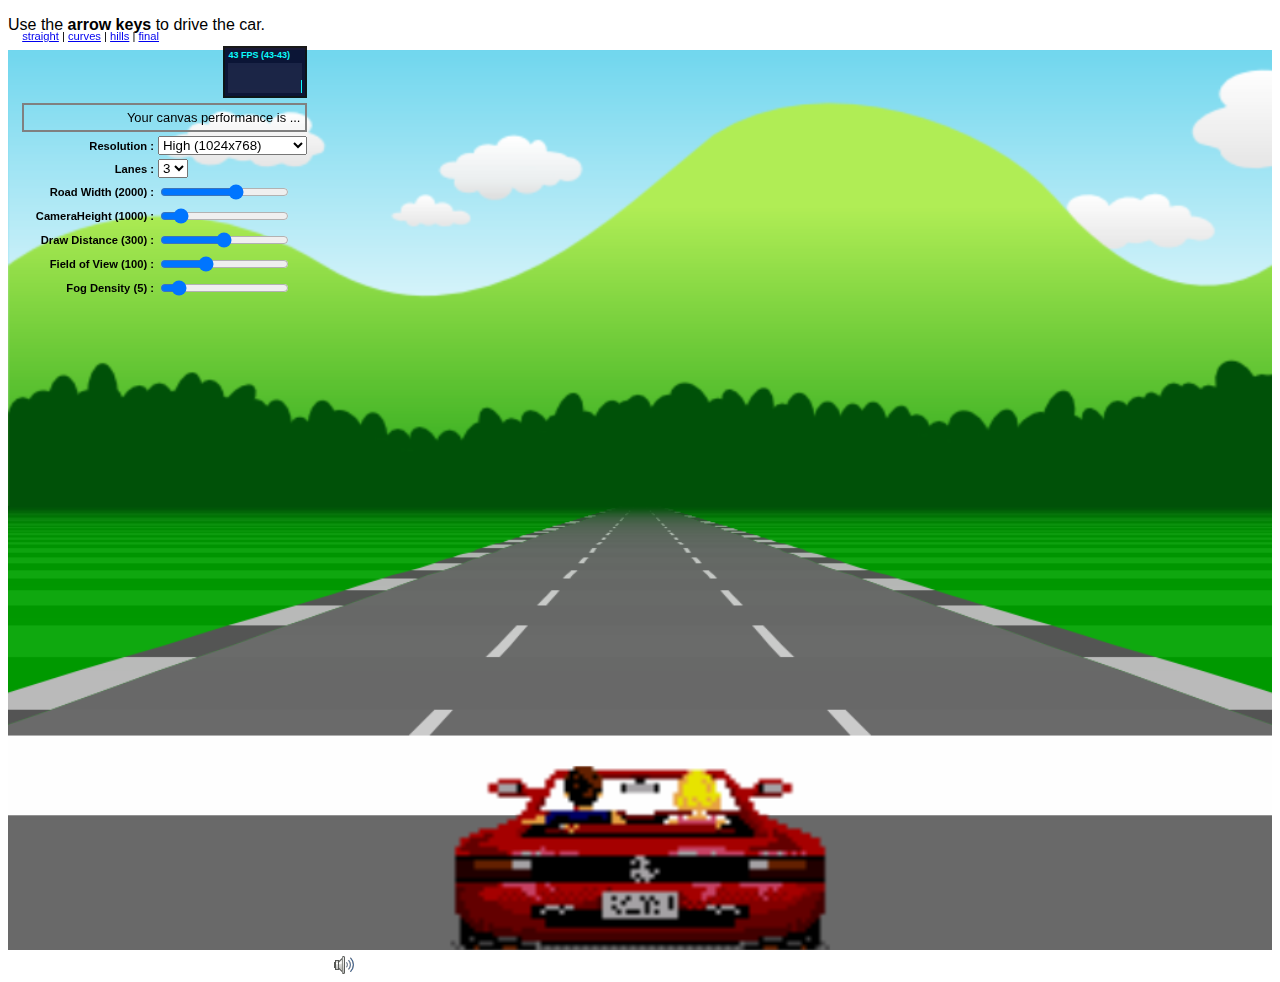
==== v1.straight.html @ b7994dd2 "Add files via upload" ====
<!DOCTYPE html> 

<html>
<head>
  <title>Javascript Racer - v1 (straight)</title>
  <meta http-equiv="Content-Type" content="text/html; charset=utf-8"/>
  <link href="common.css" rel="stylesheet" type="text/css" />
</head> 

<body> 

  <table id="controls">
    <tr>
      <td colspan="2">
        <a href='v1.straight.html'>straight</a> |
        <a href='v2.curves.html'>curves</a>     |
        <a href='v3.hills.html'>hills</a>       |
        <a href='v4.final.html'>final</a>
      </td>
    </tr>
    <tr><td id="fps" colspan="2" align="right"></td></tr>
    <tr>
      <th><label for="resolution">Resolution :</label></th>
      <td>
        <select id="resolution" style="width:100%">
          <option value='fine'>Fine (1280x960)</option>
          <option selected value='high'>High (1024x768)</option>
          <option value='medium'>Medium (640x480)</option>
          <option value='low'>Low (480x360)</option>
        </select>
      </td>
    </tr>
    <tr>
      <th><label for="lanes">Lanes :</label></th>
      <td>
        <select id="lanes">
          <option>1</option>
          <option>2</option>
          <option selected>3</option>
          <option>4</option>
        </select>
      </td>
    </tr>
    <tr>
      <th><label for="roadWidth">Road Width (<span id="currentRoadWidth"></span>) :</label></th>
      <td><input id="roadWidth" type='range' min='500' max='3000' title="integer (500-3000)"></td>
    </tr>
    <tr>
      <th><label for="cameraHeight">CameraHeight (<span id="currentCameraHeight"></span>) :</label></th>
      <td><input id="cameraHeight" type='range' min='500' max='5000' title="integer (500-5000)"></td>
    </tr>
    <tr>
      <th><label for="drawDistance">Draw Distance (<span id="currentDrawDistance"></span>) :</label></th>
      <td><input id="drawDistance" type='range' min='100' max='500' title="integer (100-500)"></td>
    </tr>
    <tr>
      <th><label for="fieldOfView">Field of View (<span id="currentFieldOfView"></span>) :</label></th>
      <td><input id="fieldOfView" type='range' min='80' max='140' title="integer (80-140)"></td>
    </tr>
    <tr>
      <th><label for="fogDensity">Fog Density (<span id="currentFogDensity"></span>) :</label></th>
      <td><input id="fogDensity" type='range' min='0' max='50' title="integer (0-50)"></td>
    </tr>
  </table>

  <div id='instructions'>
    <p>Use the <b>arrow keys</b> to drive the car.</p>
  </div>

  <div id="racer">
    <canvas id="canvas">
      Sorry, this example cannot be run because your browser does not support the &lt;canvas&gt; element
    </canvas>
    Loading...
  </div>

  <audio id='music'>
    <source src="music/racer.ogg">
    <source src="music/racer.mp3">
  </audio>
  <span id="mute"></span>

  <script src="stats.js"></script>
  <script src="common.js"></script>
  <script>

    var fps           = 60;                      // how many 'update' frames per second
    var step          = 1/fps;                   // how long is each frame (in seconds)
    var width         = 1024;                    // logical canvas width
    var height        = 768;                     // logical canvas height
    var segments      = [];                      // array of road segments
    var stats         = Game.stats('fps');       // mr.doobs FPS counter
    var canvas        = Dom.get('canvas');       // our canvas...
    var ctx           = canvas.getContext('2d'); // ...and its drawing context
    var background    = null;                    // our background image (loaded below)
    var sprites       = null;                    // our spritesheet (loaded below)
    var resolution    = null;                    // scaling factor to provide resolution independence (computed)
    var roadWidth     = 2000;                    // actually half the roads width, easier math if the road spans from -roadWidth to +roadWidth
    var segmentLength = 200;                     // length of a single segment
    var rumbleLength  = 3;                       // number of segments per red/white rumble strip
    var trackLength   = null;                    // z length of entire track (computed)
    var lanes         = 3;                       // number of lanes
    var fieldOfView   = 100;                     // angle (degrees) for field of view
    var cameraHeight  = 1000;                    // z height of camera
    var cameraDepth   = null;                    // z distance camera is from screen (computed)
    var drawDistance  = 300;                     // number of segments to draw
    var playerX       = 0;                       // player x offset from center of road (-1 to 1 to stay independent of roadWidth)
    var playerZ       = null;                    // player relative z distance from camera (computed)
    var fogDensity    = 5;                       // exponential fog density
    var position      = 0;                       // current camera Z position (add playerZ to get player's absolute Z position)
    var speed         = 0;                       // current speed
    var maxSpeed      = segmentLength/step;      // top speed (ensure we can't move more than 1 segment in a single frame to make collision detection easier)
    var accel         =  maxSpeed/5;             // acceleration rate - tuned until it 'felt' right
    var breaking      = -maxSpeed;               // deceleration rate when braking
    var decel         = -maxSpeed/5;             // 'natural' deceleration rate when neither accelerating, nor braking
    var offRoadDecel  = -maxSpeed/2;             // off road deceleration is somewhere in between
    var offRoadLimit  =  maxSpeed/4;             // limit when off road deceleration no longer applies (e.g. you can always go at least this speed even when off road)

    var keyLeft       = false;
    var keyRight      = false;
    var keyFaster     = false;
    var keySlower     = false;

    //=========================================================================
    // UPDATE THE GAME WORLD
    //=========================================================================

    function update(dt) {

      position = Util.increase(position, dt * speed, trackLength);

      var dx = dt * 2 * (speed/maxSpeed); // at top speed, should be able to cross from left to right (-1 to 1) in 1 second

      if (keyLeft)
        playerX = playerX - dx;
      else if (keyRight)
        playerX = playerX + dx;

      if (keyFaster)
        speed = Util.accelerate(speed, accel, dt);
      else if (keySlower)
        speed = Util.accelerate(speed, breaking, dt);
      else
        speed = Util.accelerate(speed, decel, dt);

      if (((playerX < -1) || (playerX > 1)) && (speed > offRoadLimit))
        speed = Util.accelerate(speed, offRoadDecel, dt);

      playerX = Util.limit(playerX, -2, 2);     // dont ever let player go too far out of bounds
      speed   = Util.limit(speed, 0, maxSpeed); // or exceed maxSpeed

    }

    //=========================================================================
    // RENDER THE GAME WORLD
    //=========================================================================

    function render() {

      var baseSegment = findSegment(position);
      var maxy        = height;

      ctx.clearRect(0, 0, width, height);

      Render.background(ctx, background, width, height, BACKGROUND.SKY);
      Render.background(ctx, background, width, height, BACKGROUND.HILLS);
      Render.background(ctx, background, width, height, BACKGROUND.TREES);

      var n, segment;

      for(n = 0 ; n < drawDistance ; n++) {

        segment        = segments[(baseSegment.index + n) % segments.length];
        segment.looped = segment.index < baseSegment.index;
        segment.fog    = Util.exponentialFog(n/drawDistance, fogDensity);

        Util.project(segment.p1, (playerX * roadWidth), cameraHeight, position - (segment.looped ? trackLength : 0), cameraDepth, width, height, roadWidth);
        Util.project(segment.p2, (playerX * roadWidth), cameraHeight, position - (segment.looped ? trackLength : 0), cameraDepth, width, height, roadWidth);

        if ((segment.p1.camera.z <= cameraDepth) || // behind us
            (segment.p2.screen.y >= maxy))          // clip by (already rendered) segment
          continue;

        Render.segment(ctx, width, lanes,
                       segment.p1.screen.x,
                       segment.p1.screen.y,
                       segment.p1.screen.w,
                       segment.p2.screen.x,
                       segment.p2.screen.y,
                       segment.p2.screen.w,
                       segment.fog,
                       segment.color);

        maxy = segment.p2.screen.y;
      }

      Render.player(ctx, width, height, resolution, roadWidth, sprites, speed/maxSpeed,
                    cameraDepth/playerZ,
                    width/2,
                    height,
                    speed * (keyLeft ? -1 : keyRight ? 1 : 0),
                    0);
    }

    //=========================================================================
    // BUILD ROAD GEOMETRY
    //=========================================================================

    function resetRoad() {
      segments = [];
      for(var n = 0 ; n < 500 ; n++) {
        segments.push({
           index: n,
           p1: { world: { z:  n   *segmentLength }, camera: {}, screen: {} },
           p2: { world: { z: (n+1)*segmentLength }, camera: {}, screen: {} },
           color: Math.floor(n/rumbleLength)%2 ? COLORS.DARK : COLORS.LIGHT
        });
      }

      segments[findSegment(playerZ).index + 2].color = COLORS.START;
      segments[findSegment(playerZ).index + 3].color = COLORS.START;
      for(var n = 0 ; n < rumbleLength ; n++)
        segments[segments.length-1-n].color = COLORS.FINISH;

      trackLength = segments.length * segmentLength;
    }

    function findSegment(z) {
      return segments[Math.floor(z/segmentLength) % segments.length];
    }

    //=========================================================================
    // THE GAME LOOP
    //=========================================================================

    Game.run({
      canvas: canvas, render: render, update: update, stats: stats, step: step,
      images: ["background", "sprites"],
      keys: [
        { keys: [KEY.LEFT,  KEY.A], mode: 'down', action: function() { keyLeft   = true;  } },
        { keys: [KEY.RIGHT, KEY.D], mode: 'down', action: function() { keyRight  = true;  } },
        { keys: [KEY.UP,    KEY.W], mode: 'down', action: function() { keyFaster = true;  } },
        { keys: [KEY.DOWN,  KEY.S], mode: 'down', action: function() { keySlower = true;  } },
        { keys: [KEY.LEFT,  KEY.A], mode: 'up',   action: function() { keyLeft   = false; } },
        { keys: [KEY.RIGHT, KEY.D], mode: 'up',   action: function() { keyRight  = false; } },
        { keys: [KEY.UP,    KEY.W], mode: 'up',   action: function() { keyFaster = false; } },
        { keys: [KEY.DOWN,  KEY.S], mode: 'up',   action: function() { keySlower = false; } }
      ],
      ready: function(images) {
        background = images[0];
        sprites    = images[1];
        reset();
      }
    });

    function reset(options) {
      options       = options || {};
      canvas.width  = width  = Util.toInt(options.width,          width);
      canvas.height = height = Util.toInt(options.height,         height);
      lanes                  = Util.toInt(options.lanes,          lanes);
      roadWidth              = Util.toInt(options.roadWidth,      roadWidth);
      cameraHeight           = Util.toInt(options.cameraHeight,   cameraHeight);
      drawDistance           = Util.toInt(options.drawDistance,   drawDistance);
      fogDensity             = Util.toInt(options.fogDensity,     fogDensity);
      fieldOfView            = Util.toInt(options.fieldOfView,    fieldOfView);
      segmentLength          = Util.toInt(options.segmentLength,  segmentLength);
      rumbleLength           = Util.toInt(options.rumbleLength,   rumbleLength);
      cameraDepth            = 1 / Math.tan((fieldOfView/2) * Math.PI/180);
      playerZ                = (cameraHeight * cameraDepth);
      resolution             = height/480;
      refreshTweakUI();

      if ((segments.length==0) || (options.segmentLength) || (options.rumbleLength))
        resetRoad(); // only rebuild road when necessary
    }

    //=========================================================================
    // TWEAK UI HANDLERS
    //=========================================================================

    Dom.on('resolution', 'change', function(ev) {
      var w, h, ratio;
      switch(ev.target.options[ev.target.selectedIndex].value) {
        case 'fine':   w = 1280; h = 960;  ratio=w/width; break;
        case 'high':   w = 1024; h = 768;  ratio=w/width; break;
        case 'medium': w = 640;  h = 480;  ratio=w/width; break;
        case 'low':    w = 480;  h = 360;  ratio=w/width; break;
      }
      reset({ width: w, height: h })
      Dom.blur(ev);
    });

    Dom.on('lanes',          'change', function(ev) { Dom.blur(ev); reset({ lanes:         ev.target.options[ev.target.selectedIndex].value }); });
    Dom.on('roadWidth',      'change', function(ev) { Dom.blur(ev); reset({ roadWidth:     Util.limit(Util.toInt(ev.target.value), Util.toInt(ev.target.getAttribute('min')), Util.toInt(ev.target.getAttribute('max'))) }); });
    Dom.on('cameraHeight',   'change', function(ev) { Dom.blur(ev); reset({ cameraHeight:  Util.limit(Util.toInt(ev.target.value), Util.toInt(ev.target.getAttribute('min')), Util.toInt(ev.target.getAttribute('max'))) }); });
    Dom.on('drawDistance',   'change', function(ev) { Dom.blur(ev); reset({ drawDistance:  Util.limit(Util.toInt(ev.target.value), Util.toInt(ev.target.getAttribute('min')), Util.toInt(ev.target.getAttribute('max'))) }); });
    Dom.on('fieldOfView',    'change', function(ev) { Dom.blur(ev); reset({ fieldOfView:   Util.limit(Util.toInt(ev.target.value), Util.toInt(ev.target.getAttribute('min')), Util.toInt(ev.target.getAttribute('max'))) }); });
    Dom.on('fogDensity',     'change', function(ev) { Dom.blur(ev); reset({ fogDensity:    Util.limit(Util.toInt(ev.target.value), Util.toInt(ev.target.getAttribute('min')), Util.toInt(ev.target.getAttribute('max'))) }); });

    function refreshTweakUI() {
      Dom.get('lanes').selectedIndex = lanes-1;
      Dom.get('currentRoadWidth').innerHTML      = Dom.get('roadWidth').value      = roadWidth;
      Dom.get('currentCameraHeight').innerHTML   = Dom.get('cameraHeight').value   = cameraHeight;
      Dom.get('currentDrawDistance').innerHTML   = Dom.get('drawDistance').value   = drawDistance;
      Dom.get('currentFieldOfView').innerHTML    = Dom.get('fieldOfView').value    = fieldOfView;
      Dom.get('currentFogDensity').innerHTML     = Dom.get('fogDensity').value     = fogDensity;
    }

    //=========================================================================

  </script>

</body>
---- common.css ----
/****************************************/
/* common styles used for v1 through v4 */
/****************************************/
html {height: 100%;}
body          { font-family: Arial, Helvetica, sans-serif;height: 100%; }
#stats        { border: 2px solid black; }
#controls     { width: 28em; float: left; padding: 1em; font-size: 0.7em; position: absolute;z-index: 1;}
#controls th  { text-align: right; vertical-align: middle; }
#racer        { position: relative; z-index: 0; width: 100%; height: 100%;}
#canvas       { position: absolute; z-index: 0; width: 100%; height: 100%; z-index: 0; background-color: #72D7EE; }
#mute         { background-position:   0px 0px; width: 32px; height: 32px; background: url(images/mute.png); display: inline-block; cursor: pointer; position: absolute; margin-left: 20em; }
#mute.on      { background-position: -32px 0px; }

/**************************************************/
/* rudimentary heads up display (only used in v4) */
/**************************************************/

#hud                   { position: absolute; z-index: 1; width: 640px; padding: 5px 0; font-family: Verdana, Geneva, sans-serif; font-size: 0.8em; background-color: rgba(255,0,0,0.4); color: black; border-bottom: 2px solid black; box-sizing: border-box; -moz-box-sizing: border-box; -webkit-box-sizing: border-box; }
#hud .hud              { background-color: rgba(255,255,255,0.6); padding: 5px; border: 1px solid black; margin: 0 5px; transition-property: background-color; transition-duration: 2s; -webkit-transition-property: background-color; -webkit-transition-duration: 2s; }
#hud #speed            { float: right; }
#hud #current_lap_time { float: left;  }
#hud #last_lap_time    { float: left; display: none;  }
#hud #fast_lap_time    { display: block; width: 12em;  margin: 0 auto; text-align: center; transition-property: background-color; transition-duration: 2s; -webkit-transition-property: background-color; -webkit-transition-duration: 2s; }
#hud .value            { color: black; font-weight: bold; }
#hud .fastest          { background-color: rgba(255,215,0,0.5); }
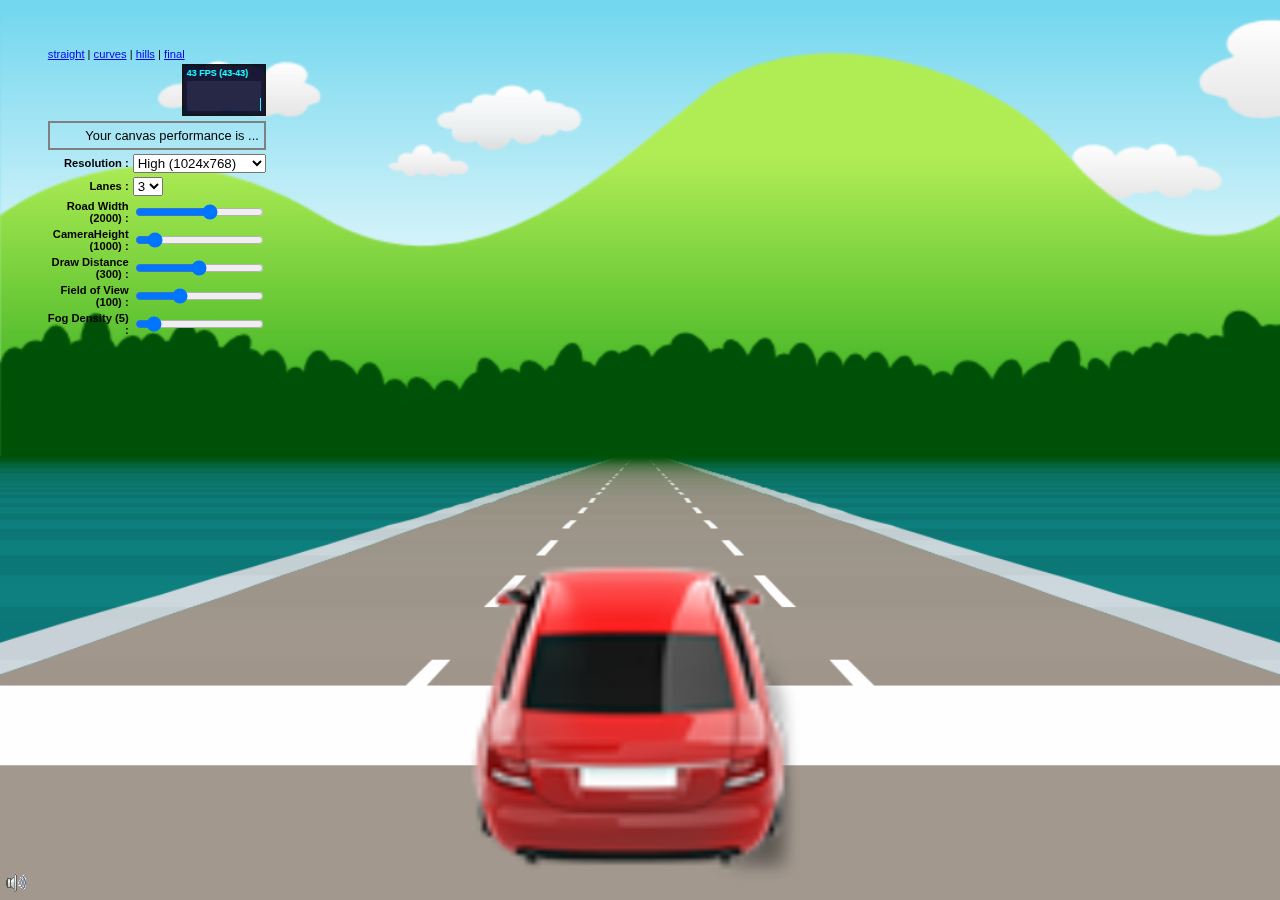
==== commit fbe6e8fb: "Add files via upload" ====
--- a/v1.straight.html
+++ b/v1.straight.html
@@ -62,10 +62,6 @@
       <td><input id="fogDensity" type='range' min='0' max='50' title="integer (0-50)"></td>
     </tr>
   </table>
-
-  <div id='instructions'>
-    <p>Use the <b>arrow keys</b> to drive the car.</p>
-  </div>
 
   <div id="racer">
     <canvas id="canvas">
--- a/common.css
+++ b/common.css
@@ -3,25 +3,34 @@
 /* common styles used for v1 through v4 */
 /****************************************/
 html {height: 100%;}
-body          { font-family: Arial, Helvetica, sans-serif;height: 100%; }
+body          { font-family: Arial, Helvetica, sans-serif;height: 100%;margin: 0;}
 #stats        { border: 2px solid black; }
-#controls     { width: 28em; float: left; padding: 1em; font-size: 0.7em; position: absolute;z-index: 1;}
+#controls     { width: 28em; float: left; padding: 4em; font-size: 0.7em; position: absolute;z-index: 1;}
 #controls th  { text-align: right; vertical-align: middle; }
 #racer        { position: relative; z-index: 0; width: 100%; height: 100%;}
 #canvas       { position: absolute; z-index: 0; width: 100%; height: 100%; z-index: 0; background-color: #72D7EE; }
-#mute         { background-position:   0px 0px; width: 32px; height: 32px; background: url(images/mute.png); display: inline-block; cursor: pointer; position: absolute; margin-left: 20em; }
+#mute {
+    background-position: 0px 0px;
+    width: 32px;
+    height: 32px;
+    background: url(images/mute.png);
+    bottom: 0;
+    cursor: pointer;
+    position: absolute;
+}
 #mute.on      { background-position: -32px 0px; }
 
 /**************************************************/
 /* rudimentary heads up display (only used in v4) */
 /**************************************************/
 
-#hud                   { position: absolute; z-index: 1; width: 640px; padding: 5px 0; font-family: Verdana, Geneva, sans-serif; font-size: 0.8em; background-color: rgba(255,0,0,0.4); color: black; border-bottom: 2px solid black; box-sizing: border-box; -moz-box-sizing: border-box; -webkit-box-sizing: border-box; }
+#hud                   { position: absolute; z-index: 1; width: 100%; padding: 5px 0; font-family: Verdana, Geneva, sans-serif; font-size: 0.8em; background-color: rgba(255,0,0,0.4); color: black; border-bottom: 2px solid black; box-sizing: border-box; -moz-box-sizing: border-box; -webkit-box-sizing: border-box; }
 #hud .hud              { background-color: rgba(255,255,255,0.6); padding: 5px; border: 1px solid black; margin: 0 5px; transition-property: background-color; transition-duration: 2s; -webkit-transition-property: background-color; -webkit-transition-duration: 2s; }
 #hud #speed            { float: right; }
 #hud #current_lap_time { float: left;  }
-#hud #last_lap_time    { float: left; display: none;  }
+#hud #last_lap_time    { float: right;}
 #hud #fast_lap_time    { display: block; width: 12em;  margin: 0 auto; text-align: center; transition-property: background-color; transition-duration: 2s; -webkit-transition-property: background-color; -webkit-transition-duration: 2s; }
+#fast_lap_time.koruma {border: 1px solid #dcfd25;color: #dcfd25;}
 #hud .value            { color: black; font-weight: bold; }
 #hud .fastest          { background-color: rgba(255,215,0,0.5); }
 
